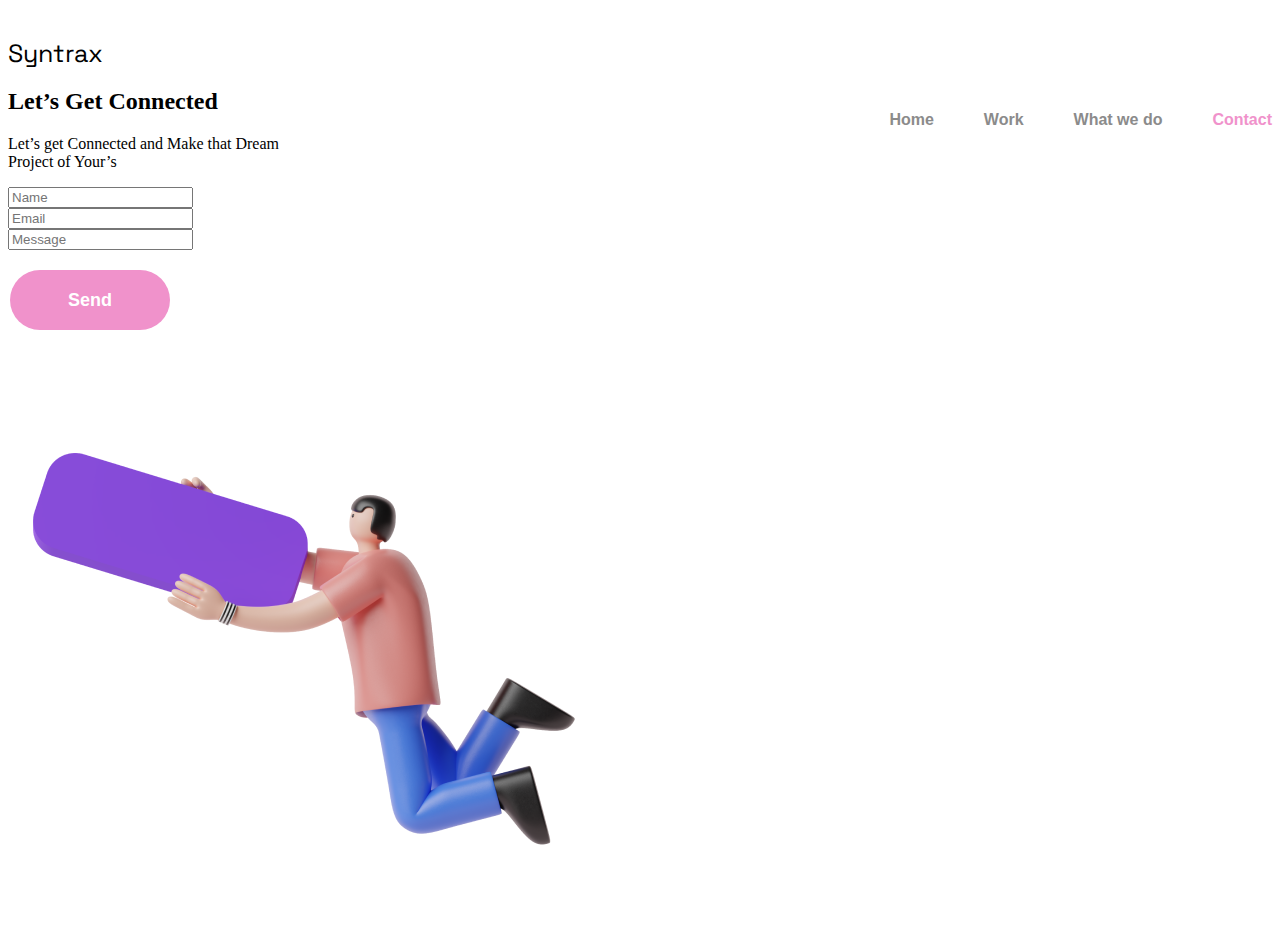
==== Contact.html @ e4300065 "ya pude linkear los dos archivos html TT" ====
<!DOCTYPE html>
<html lang="es-MX">
<head>
    <meta charset="UTF-8">
    <meta name="viewport" content="width=device-width, initial-scale=1.0">
    <link href="https://cdn.jsdelivr.net/npm/bootstrap@5.3.2/dist/css/bootstrap.min.css" rel="stylesheet" integrity="sha384-T3c6CoIi6uLrA9TneNEoa7RxnatzjcDSCmG1MXxSR1GAsXEV/Dwwykc2MPK8M2HN" crossorigin="anonymous">
    <link rel="stylesheet" href="./Assets/styles.css">
    <title>Syntrax-Contact</title>
</head>
<body>
    <header>
        <div class="container">
          <div class="row">
            <div class="col">
                <a href="#" class="Syntrax no-underline">Syntrax</a>
            </div>
            <div class="col">
              <nav>
                <ul>
                  <li>
                    <b><a href="#">Home</a></b>
                  </li>
                  <li>
                    <b><a href="#">Work</a></b>
                  </li>
                  <li>
                    <b><a href="Services.html">What we do</a></b>
                  </li>
                  <li>
                    <b><a class="inpage" href="Contact.html">Contact</a></b>
                  </li>
                </ul>
              </nav>
            </div>
          </div>
        </div>
    </header>
    <div class="Contact">
        <div class="container">
            <div class="row">
                <div>
                    <h2>Let’s Get Connected</h2>
                    <p>Let’s get Connected and  Make that Dream<br>Project of Your’s</p>
                </div>
                <div class="col-md-6 cuestionario">
                    <div>
                        <input type="name" name="name" placeholder="Name">
                    </div>
                    <div>
                        <input type="email" name="email" placeholder="Email">
                    </div>
                    <div>
                        <input type="message" name="message" placeholder="Message">
                    </div>
                    <div>
                        <button class="more" href='#'">Send</button>
                    </div>
                </div>
                <div class="col-md-6">
                    <img src="img/finalform.png" alt="NoImage">
                </div>
            </div>
        </div>
    </div>
</body>
</html>
---- Assets/styles.css ----
@import url('https://fonts.googleapis.com/css2?family=Epilogue:wght@300&family=Roboto:ital,wght@0,400;1,100&family=Space+Grotesk:wght@700&display=swap');
@import url('https://fonts.googleapis.com/css2?family=Be+Vietnam+Pro:wght@300&family=Epilogue:wght@300&family=Roboto:ital,wght@0,400;1,100&family=Space+Grotesk:wght@700&display=swap');

.Syntrax {
  font-family: 'Space Grotesk', sans-serif;
  color: #000;
  font-size: 25px;
  padding-top: 28.5px;
  display: block;
}


nav ul {
  list-style: none;
  display: flex;
  gap: 50px;
  float: right;
  padding-top: 26.5px;
}

nav a {
  font-family: "be vietnam", sans-serif;
  color: rgb(139, 139, 139);
  text-decoration: none;
}

.no-underline {
  text-decoration: none;
}

.inpage {
  color: #f092cb;
}

nav a:hover {
  text-decoration: underline;
}

.morado {
  color: #6155A6;
}

#charact {
  margin-top: 25px;
}

.more {
  background-color: #F092CB;
  border: none;
  color: white;
  padding: auto;
  width: 160px;
  height: 60px;
  text-align: center;
  display: inline-block;
  font-size: 18px;
  margin: 4px 2px;
  margin-top: 20px;
  border-radius: 40px;
  font-weight: 600;
}

.more:hover{
  text-decoration:underline;
}

#experience {
  padding-top: 7%;
}


#charact img {
  display:flex;
  margin-left: 60%;
  height: fit-content;
  width: fit-content;
  float: left;
}
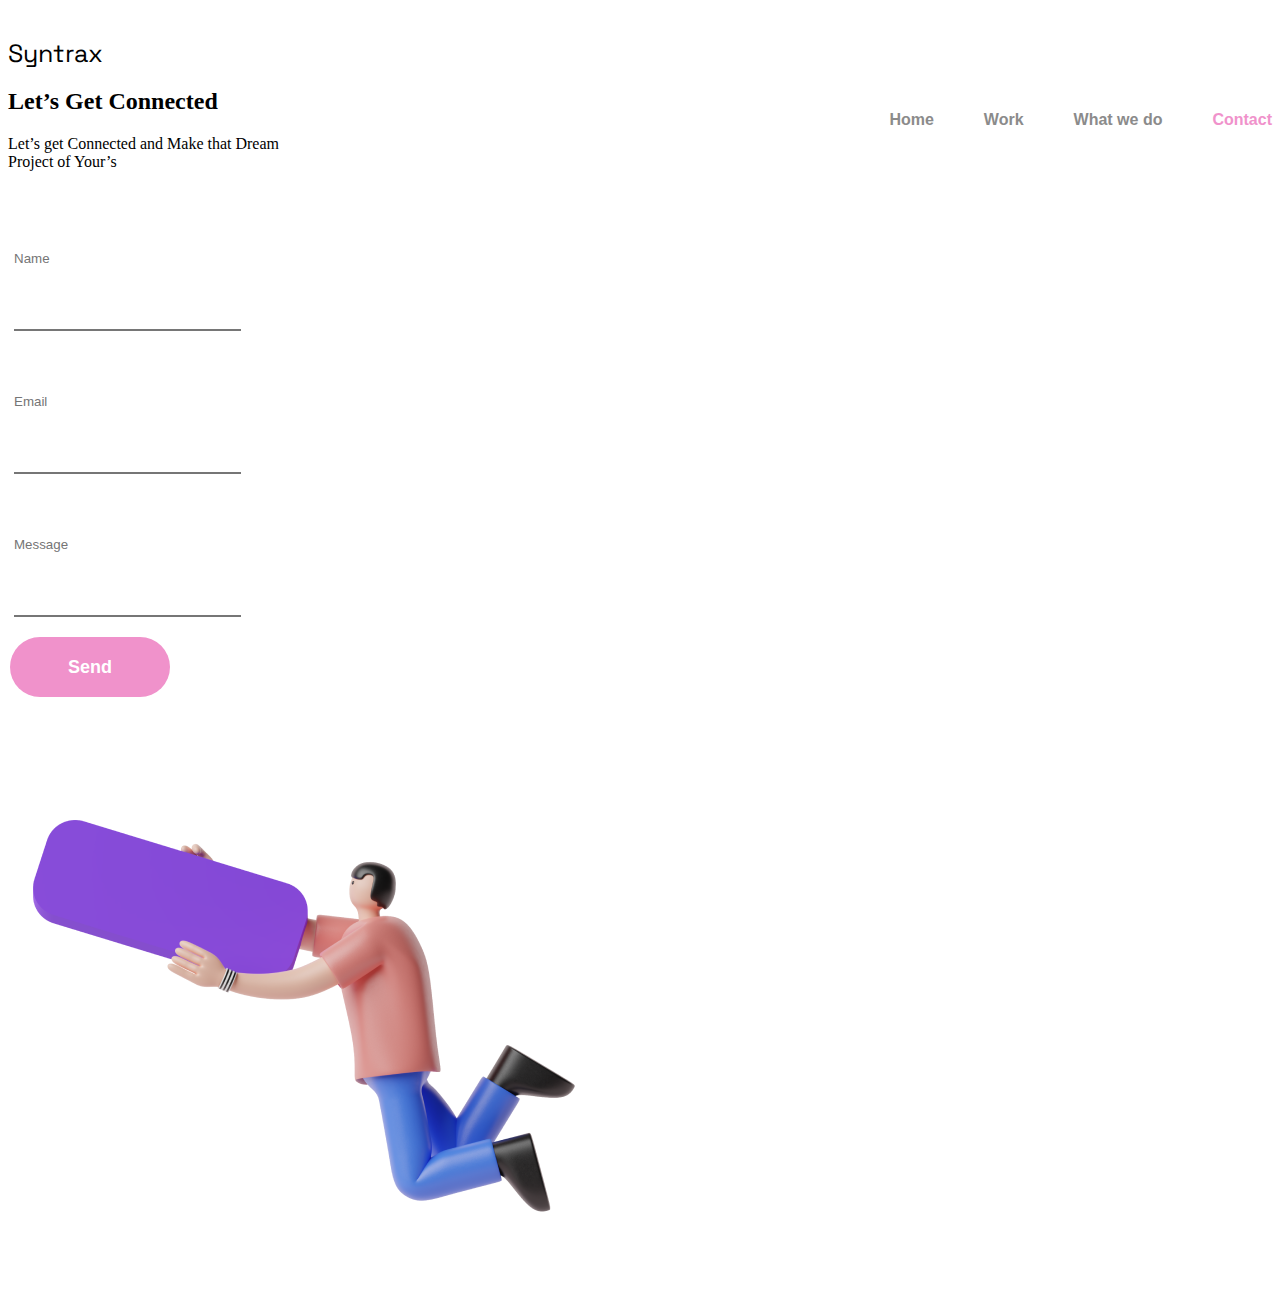
==== commit de5f2b2a: "kkk" ====
--- a/Contact.html
+++ b/Contact.html
@@ -44,13 +44,13 @@
                 </div>
                 <div class="col-md-6 cuestionario">
                     <div>
-                        <input type="name" name="name" placeholder="Name">
+                        <input class="form" type="name" name="name" placeholder="Name">
                     </div>
                     <div>
-                        <input type="email" name="email" placeholder="Email">
+                        <input class="form" type="email" name="email" placeholder="Email">
                     </div>
                     <div>
-                        <input type="message" name="message" placeholder="Message">
+                        <input class="form" type="message" name="message" placeholder="Message">
                     </div>
                     <div>
                         <button class="more" href='#'">Send</button>
--- a/Assets/styles.css
+++ b/Assets/styles.css
@@ -68,7 +68,6 @@
   padding-top: 7%;
 }
 
-
 #charact img {
   display:flex;
   margin-left: 60%;
@@ -76,3 +75,13 @@
   width: fit-content;
   float: left;
 }
+
+.form{
+  border-left: none;
+  border-right: none;
+  border-top: none;
+  outline: none;
+  resize: none;
+  padding: 5% 50px 5% 0px;
+  margin-left:6px;
+}
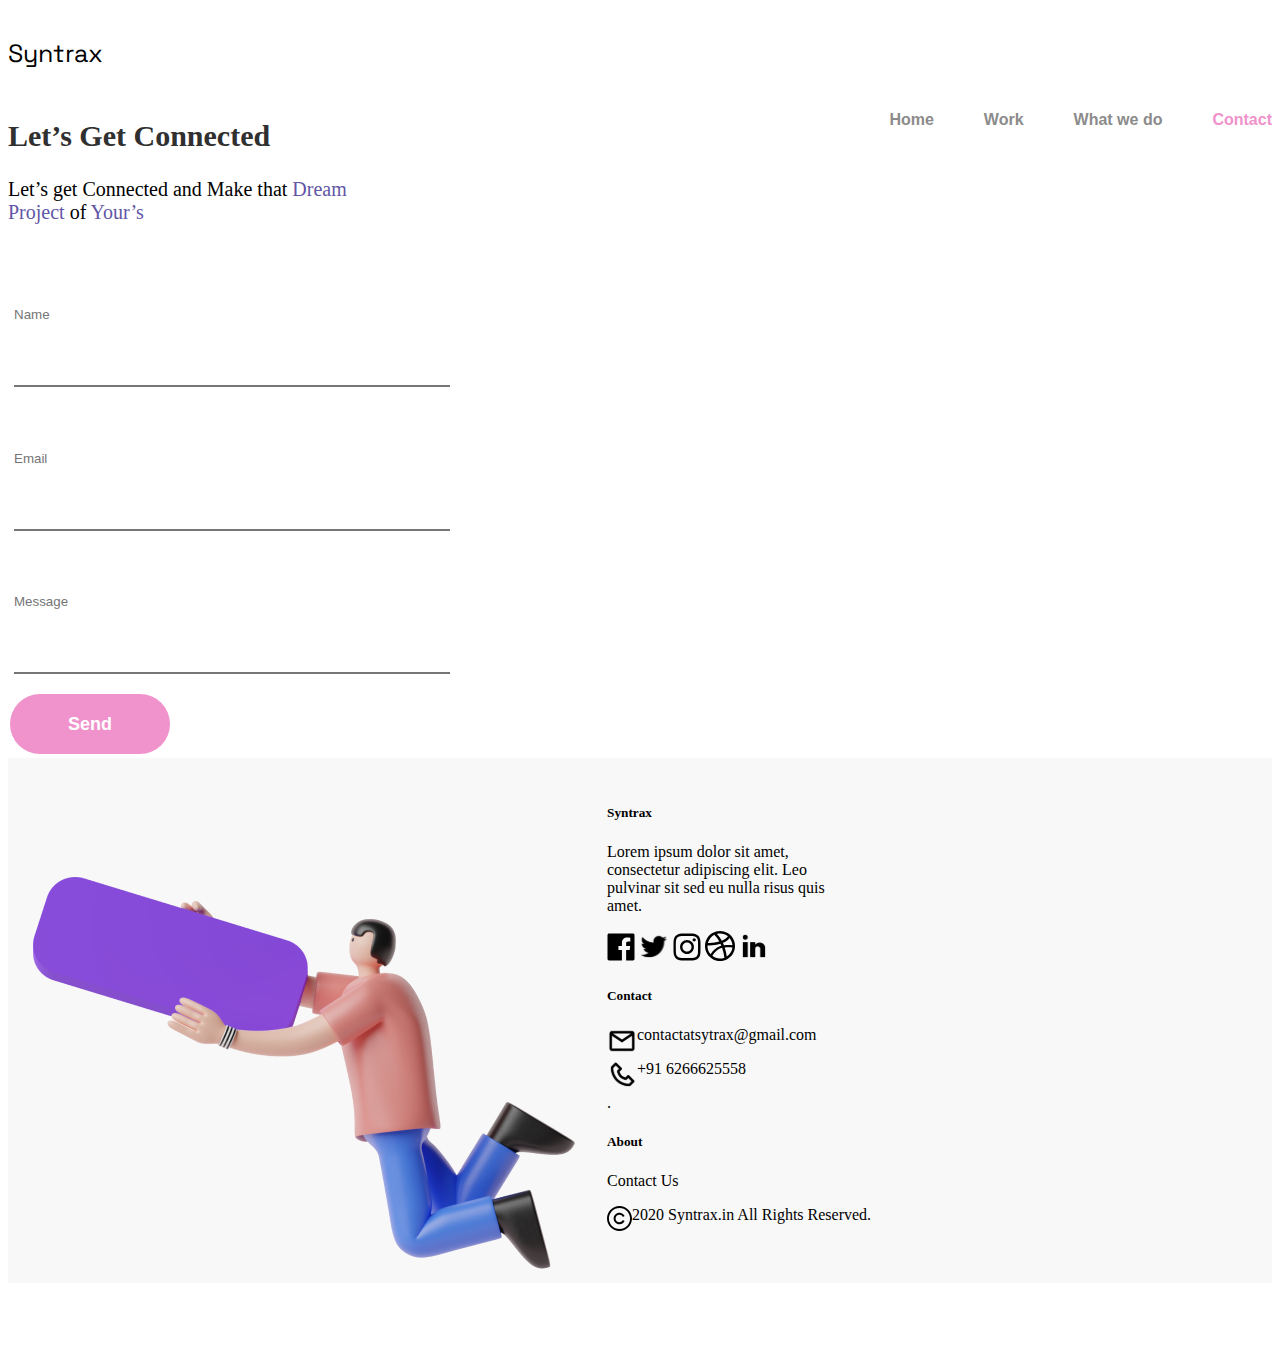
==== commit 0d6652ae: "arregle nada asi como arreglo mi vida" ====
--- a/Contact.html
+++ b/Contact.html
@@ -35,12 +35,12 @@
           </div>
         </div>
     </header>
-    <div class="Contact">
+    <div id="Contact">
         <div class="container">
             <div class="row">
-                <div>
+                <div class="text">
                     <h2>Let’s Get Connected</h2>
-                    <p>Let’s get Connected and  Make that Dream<br>Project of Your’s</p>
+                    <p>Let’s get Connected and  Make that <span class="morado">Dream<br>Project</span> of<span class="morado"> Your’s</span></p>
                 </div>
                 <div class="col-md-6 cuestionario">
                     <div>
@@ -62,5 +62,45 @@
             </div>
         </div>
     </div>
+
+    <footer>
+      <div class="container" id="footer">
+        <div class="row">
+          <div class="col-md">
+            <h5><b>Syntrax</b></h5>
+            <p>Lorem ipsum dolor sit amet,<br>consectetur adipiscing elit. Leo<br>pulvinar sit sed eu nulla risus quis<br>amet.</p>
+              <div class="row">
+                <div class="col" id="stickers">
+                  <img src="img/facebook.svg">
+                  <img src="img/twitter.svg">
+                  <img src="img/instagram.svg">
+                  <img src="img/dribble.svg">
+                  <img src="img/LinkedIn.svg">
+                </div>
+              </div>
+          </div>
+          <div class="col-md contacto">
+            <h5><b>Contact</b></h5>
+            <div>
+              <img src="img/email.svg">
+              <p>contactatsytrax@gmail.com</p>
+            </div>
+            <div>
+              <img src="img/phone.svg">
+              <p>+91 6266625558</p>.
+            </div>
+          </div>
+          <div class="col-md">
+            <h5><b>About</b></h5>
+            <p>Contact Us</p>
+          </div>
+          <div class="copyright">
+            <img src="img/copyright.svg">
+            <p>2020 Syntrax.in All Rights Reserved.</p>
+          </div>
+        </div>
+      </div>
+    </footer>
+
 </body>
-</html>+</html>
--- a/Assets/styles.css
+++ b/Assets/styles.css
@@ -82,6 +82,39 @@
   border-top: none;
   outline: none;
   resize: none;
-  padding: 5% 50px 5% 0px;
+  padding: 5% 259px 5% 0px;
   margin-left:6px;
+  color: #303030;
 }
+
+#Contact{
+  margin-top: 4%;
+}
+
+.text h2{
+  font-size: 30px;
+  color: #303030;
+}
+
+.text p{
+  font-size: 20px;
+}
+
+#Contact img{
+  float:inline-start;
+}
+
+
+#footer {
+  background-color: #F8F8F8;
+  padding-top: 25px;
+  height: 500px;
+}
+
+.contacto img{
+  float: left;
+}
+
+.copyright img{
+  float: left;
+}
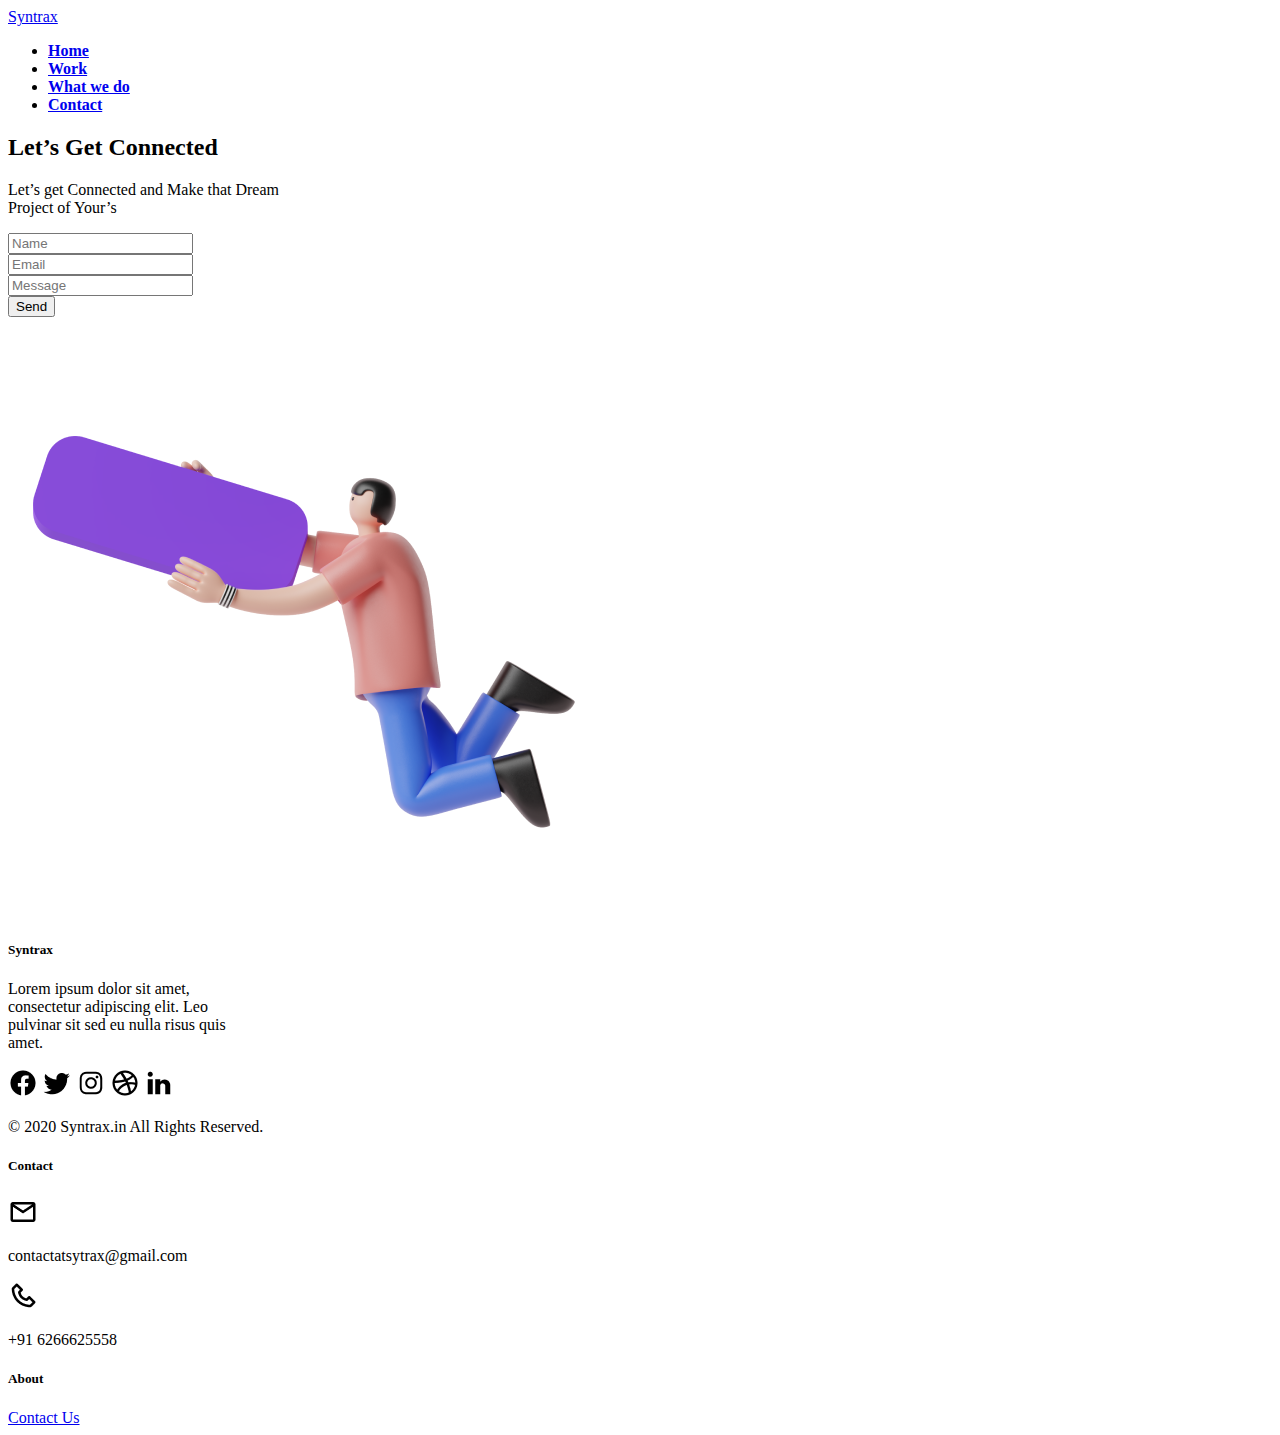
==== commit 52b939c0: "cambios blah blah" ====
--- a/Contact.html
+++ b/Contact.html
@@ -4,7 +4,7 @@
     <meta charset="UTF-8">
     <meta name="viewport" content="width=device-width, initial-scale=1.0">
     <link href="https://cdn.jsdelivr.net/npm/bootstrap@5.3.2/dist/css/bootstrap.min.css" rel="stylesheet" integrity="sha384-T3c6CoIi6uLrA9TneNEoa7RxnatzjcDSCmG1MXxSR1GAsXEV/Dwwykc2MPK8M2HN" crossorigin="anonymous">
-    <link rel="stylesheet" href="./Assets/styles.css">
+    <link rel="stylesheet" href="CSS/Contact.css">
     <title>Syntrax-Contact</title>
 </head>
 <body>
@@ -64,39 +64,36 @@
     </div>
 
     <footer>
-      <div class="container" id="footer">
+      <div class="footer" id="footer">
         <div class="row">
           <div class="col-md">
             <h5><b>Syntrax</b></h5>
             <p>Lorem ipsum dolor sit amet,<br>consectetur adipiscing elit. Leo<br>pulvinar sit sed eu nulla risus quis<br>amet.</p>
               <div class="row">
                 <div class="col" id="stickers">
-                  <img src="img/facebook.svg">
-                  <img src="img/twitter.svg">
-                  <img src="img/instagram.svg">
-                  <img src="img/dribble.svg">
-                  <img src="img/LinkedIn.svg">
+                  <img src="img/facebook.png">
+                  <img src="img/twitter.png">
+                  <img src="img/instagram.png">
+                  <img src="img/dribbble.png">
+                  <img src="img/LinkedIn.png">
+                  <p>© 2020 Syntrax.in All Rights Reserved.</p>
                 </div>
               </div>
           </div>
           <div class="col-md contacto">
             <h5><b>Contact</b></h5>
             <div>
-              <img src="img/email.svg">
+              <img src="img/mail.png">
               <p>contactatsytrax@gmail.com</p>
             </div>
             <div>
-              <img src="img/phone.svg">
-              <p>+91 6266625558</p>.
+              <img src="img/phone.png">
+              <p>+91 6266625558</p>
             </div>
           </div>
-          <div class="col-md">
+          <div class="col-md about">
             <h5><b>About</b></h5>
-            <p>Contact Us</p>
-          </div>
-          <div class="copyright">
-            <img src="img/copyright.svg">
-            <p>2020 Syntrax.in All Rights Reserved.</p>
+            <a class="a-footer" href="#">Contact Us</a>
           </div>
         </div>
       </div>
